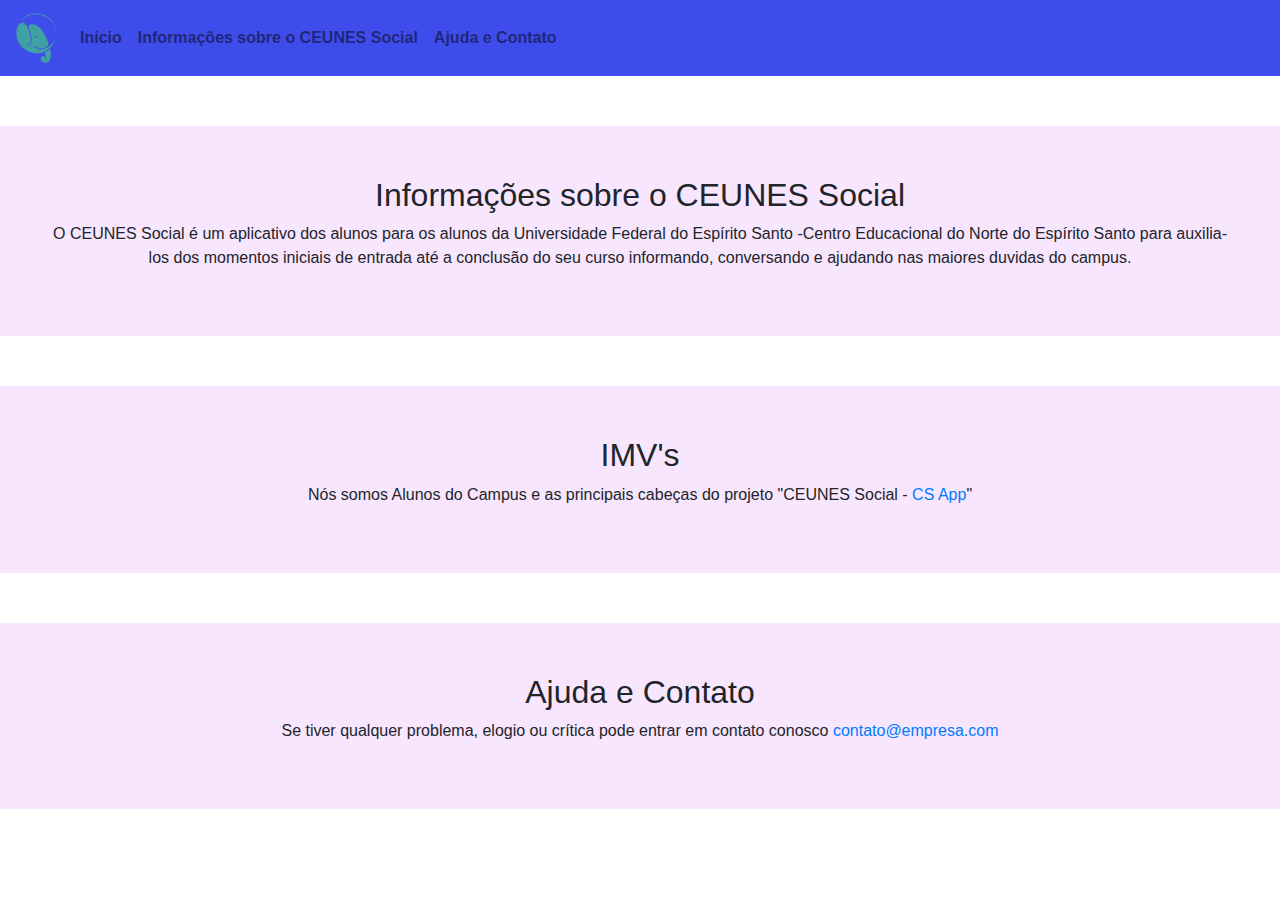
==== informacoes-cssocial.html @ cff35239 "Inclusão do Bootstrap no projeto" ====
<!DOCTYPE html>

<html lang="pt-br">
    <head>
        <meta charset="utf-8">  <!-- Serve para adequar o site com o pt-br acentos ç etc -->
        <title>CEUNES Social</title>
        <link rel="stylesheet" type="text/css" href="bootstrap/css/bootstrap.min.css">  <!-- Importando o 
                                                                                        framework Bootstrap -->
        <link rel="stylesheet" type="text/css" href="css/style.css">    <!-- Serve para pegar todos 
                                                                                os arquivos do css -->
    </head>

    <body>
   
        <nav class="navbar navbar-expand -lg navbar-light">    <!-- Adiciona uma barra de navegação -->
            <a class="navbar-brand" href="#">
                <img src="img/logo2.png" width="40">    <!-- Imagem na barra -->
            </a>

            <div class="collapse navbar-collapse">

                <ul class="navbar-nav"><!-- Lista para ordenar um menú -->
                    <li class="nav-iten">
                        <a class="nav-link" href="index.html"><strong>Inicio</strong></a>
                    </li>

                    <li class="nav-iten">
                        <a class="nav-link" href="informacoes-cssocial.html">
                            <strong>
                                Informações sobre o CEUNES Social
                            </strong></a><!-- '<a>' Cria hiperlinks '#'sao links dentro da página -->
                    </li>

                <li class="nav-iten">
                    <a class="nav-link" href="#ajuda-contato"><strong>Ajuda e Contato</strong></a>
                </li>
            </ul>

        </div>

        </nav>

        <section id="info-csapp"> <!-- Cria seções dentro da própria página -->
            
            <div class="container-fluid info-text text-center margin">  <!-- Cria um 'container' -->

            <h2>Informações sobre o CEUNES Social</h2>
            <p>
                O CEUNES Social é um aplicativo dos alunos para os alunos da Universidade Federal do 
                Espírito Santo -Centro Educacional do Norte do Espírito Santo para auxilia-los dos 
                momentos iniciais de entrada até a conclusão do seu curso informando, conversando e 
                ajudando nas maiores duvidas do campus.
            </p>


            </div>

        </section>

        <section id="imv"> <!-- Cria seções dentro da própria página -->
            
            <div class="container-fluid info-text text-center margin">  <!-- Cria um 'container' -->

            <h2>IMV's</h2>
            <p>
                Nós somos Alunos do Campus e as principais cabeças do projeto "CEUNES Social - 
                <a href="https://play.google.com/store" target="blank">CS App</a>" <!-- 'target' leva 
                                                                                o usuario para outra aba -->
            </p>

            </div>

        </section>

        <section id="ajuda-contato"> <!-- Cria seções dentro da própria página -->
            
            <div class="container-fluid info-text text-center margin">  <!-- Cria um 'container' -->

            <h2>Ajuda e Contato</h2>
            <p>
                Se tiver qualquer problema, elogio ou crítica pode entrar em contato conosco
                <a href="mailto:contato@empresa.com">contato@empresa.com</a> <!-- 'mailto:' redireciona 
                                                        o usuario diretamente para o app email do windowns -->    
            </p>

            </div>

        </section>

    </body>

</html>
---- css/style.css ----
.navbar{
    background-color: #3e4ceb;
}

body{
    background-color: white;
}

.info-text{
    padding: 50px;
    background-color: #f8e6fe;
}

.margin{
    margin-top: 50px;
    margin-bottom: 50px;
}

.opcoes-inicio{
    background-color: #f8e6fe;
}

.menu-ini{
    padding: 10px;
    margin: 20px;
    margin-left: 50px;
}

.img-menu{
    height: 200px;
}
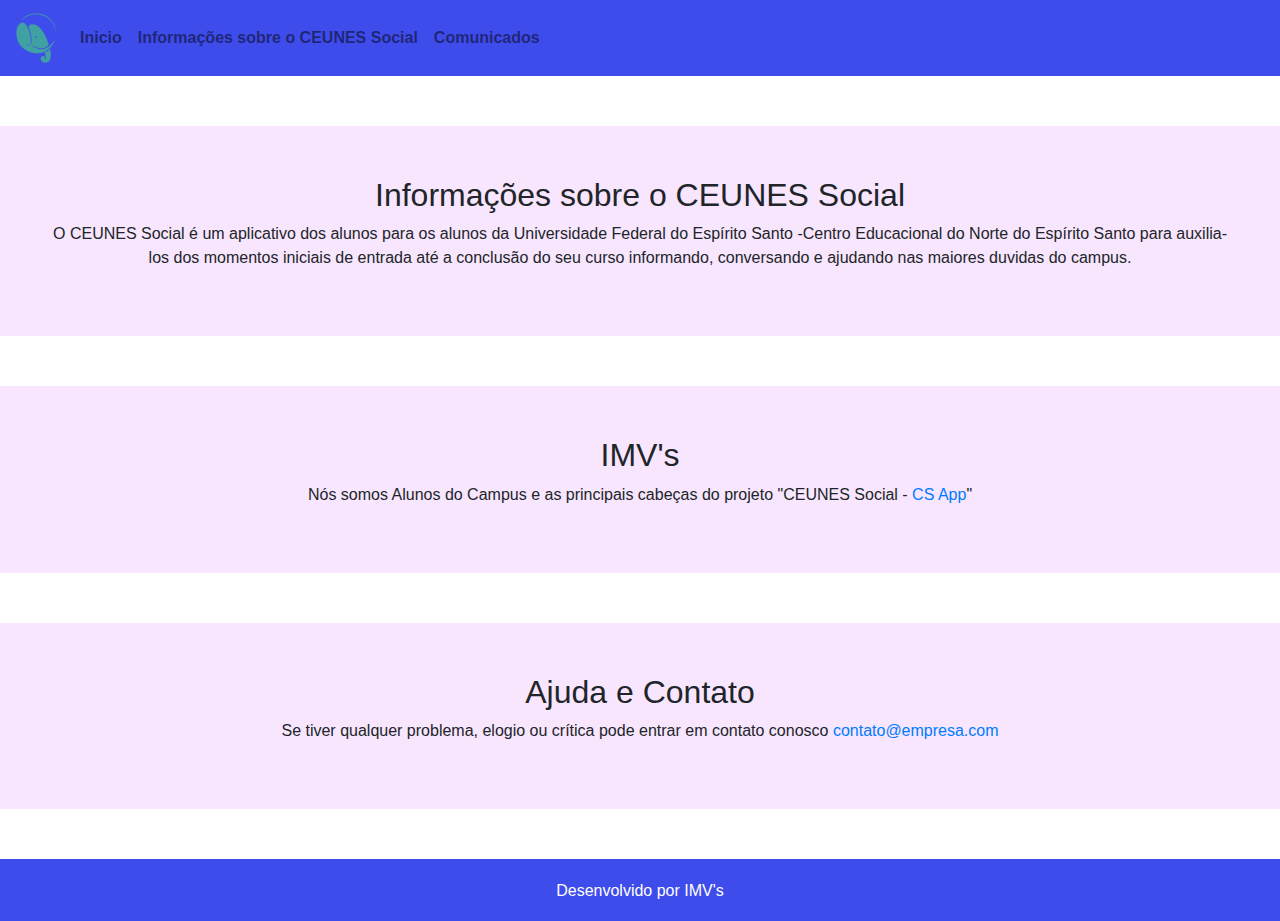
==== commit 65a3ed4b: "Adição de novas paginas" ====
--- a/informacoes-cssocial.html
+++ b/informacoes-cssocial.html
@@ -12,7 +12,7 @@
 
     <body>
    
-        <nav class="navbar navbar-expand -lg navbar-light">    <!-- Adiciona uma barra de navegação -->
+        <nav class="navbar navbar-expand -lg navbar-light principal-cor">    <!-- Adiciona uma barra de navegação -->
             <a class="navbar-brand" href="#">
                 <img src="img/logo2.png" width="40">    <!-- Imagem na barra -->
             </a>
@@ -32,7 +32,7 @@
                     </li>
 
                 <li class="nav-iten">
-                    <a class="nav-link" href="#ajuda-contato"><strong>Ajuda e Contato</strong></a>
+                    <a class="nav-link" href="comunicados.html"><strong>Comunicados</strong></a>
                 </li>
             </ul>
 
@@ -87,6 +87,10 @@
 
         </section>
 
+        <footer class="conteiner-fluid text-center bg-footer principal-cor">
+            <p>Desenvolvido por IMV's</p>
+        </footer>
+    
     </body>
 
 </html>--- a/css/style.css
+++ b/css/style.css
@@ -1,4 +1,4 @@
-.navbar{
+.principal-cor{
     background-color: #3e4ceb;
 }
 
@@ -28,4 +28,10 @@
 
 .img-menu{
     height: 200px;
+}
+
+.bg-footer{
+    color: white;
+    padding-bottom: 2px;
+    padding-top: 20px;
 }